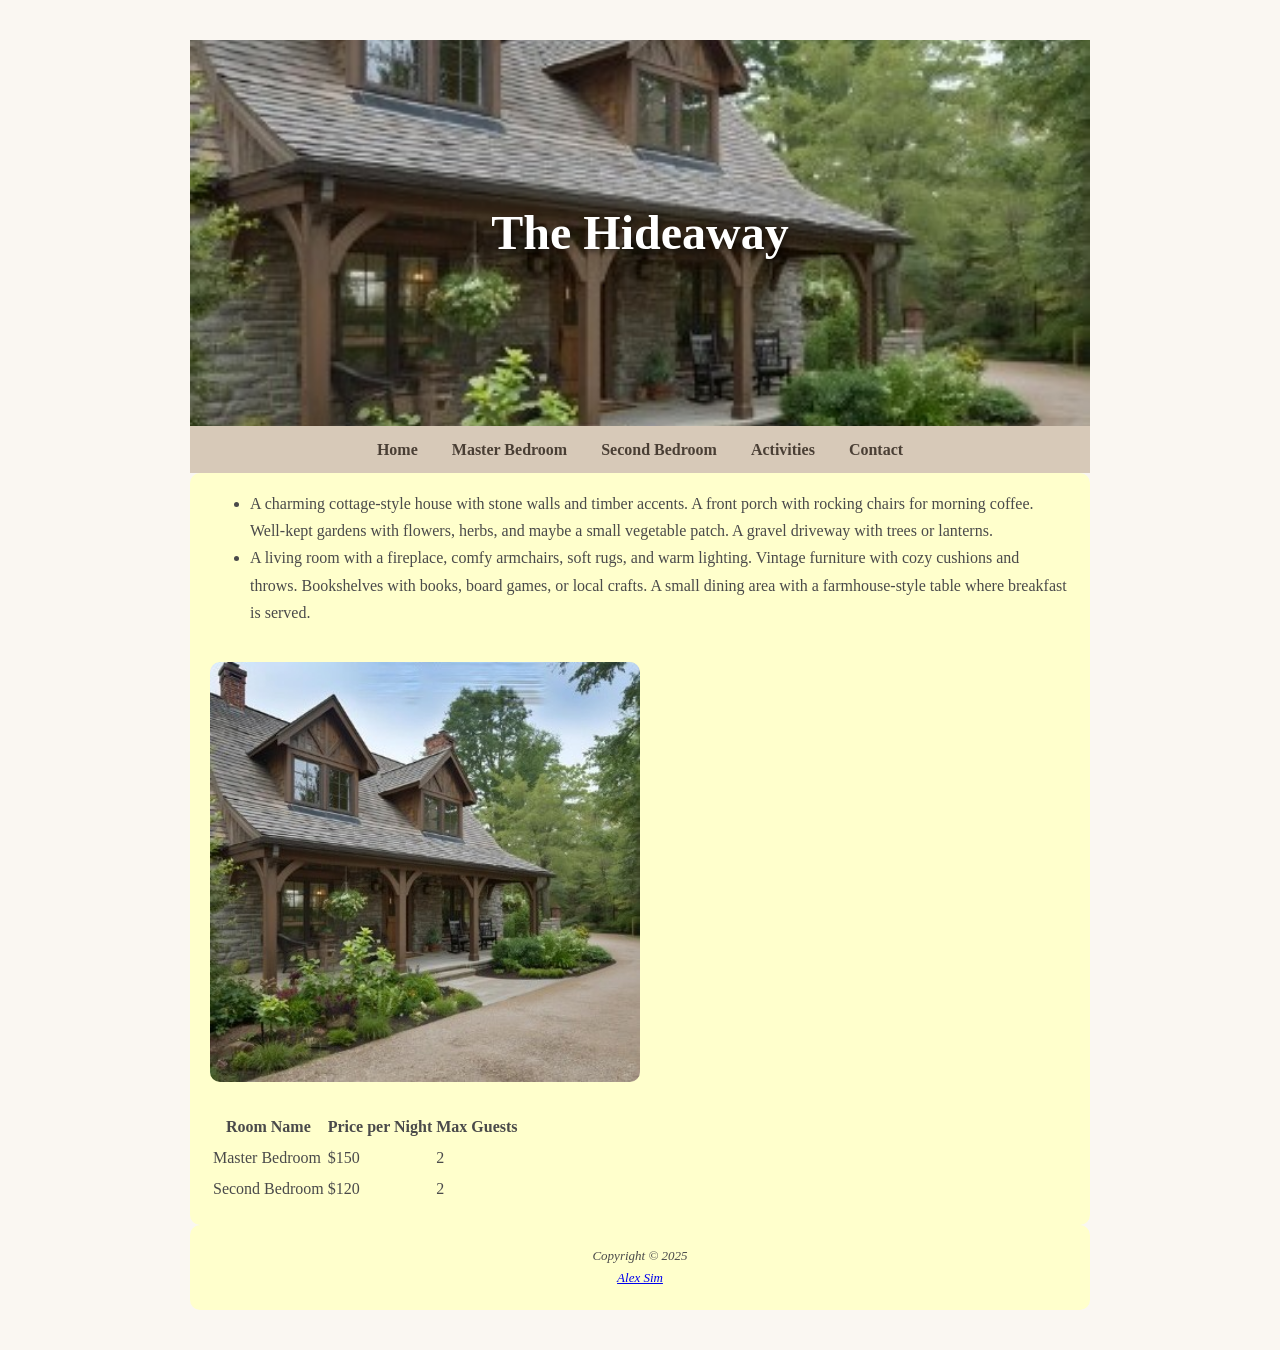
==== index.html @ 0d9e5581 "add final project files here" ====
<!DOCTYPE html>
<html lang="en">
<head>
    <meta charset="utf-8">
    <title>The Hideaway</title>

    <meta name="viewport" content="width=device-width, initial-scale=1.0">

    <link href="styles/styles.css" rel="stylesheet">
</head>

<body>
<div id="wrapper">
    
    <header>
        <h1>The Hideaway</h1>
    </header>

    <nav>
        <ul> 
            <li><a href="index.html">Home</a></li>
            <li><a href="rooms/master-bedroom.html">Master Bedroom</a></li>
            <li><a href="rooms/second-bedroom.html">Second Bedroom</a></li>
            <li><a href="events/activities.html">Activities</a></li>
            <li><a href="contact.html">Contact</a></li>
        </ul>
    </nav>

    <main>
        <ul>
            <li>
                A charming cottage-style house with stone walls and timber accents. 
                A front porch with rocking chairs for morning coffee.
                Well-kept gardens with flowers, herbs, and maybe a small vegetable patch.
                A gravel driveway with trees or lanterns.
            </li>

            <li>
                A living room with a fireplace, comfy armchairs, soft rugs, and warm lighting.
                Vintage furniture with cozy cushions and throws.
                Bookshelves with books, board games, or local crafts.
                A small dining area with a farmhouse-style table where breakfast is served.
            </li>
        </ul>

        <img src="images/cottage.jpg" alt="Cottage exterior">
		<table>
  <tr>
    <th>Room Name</th>
    <th>Price per Night</th>
    <th>Max Guests</th>
  </tr>
  <tr>
    <td>Master Bedroom</td>
    <td>$150</td>
    <td>2</td>
  </tr>
  <tr>
    <td>Second Bedroom</td>
    <td>$120</td>
    <td>2</td>
  </tr>
</table>

    </main>

    <footer>
        Copyright &copy; 2025<br>
        <a href="mailto:a0586681@amarillocollege.com">Alex Sim</a>
    </footer>

</div>
</body>
</html>
---- styles/styles.css ----
/* ===== Global Reset & Base Styling ===== */
body {
    margin: 0;
    font-family: Georgia, serif;
    background-color: #faf7f2;
    color: #4a4a4a;
}

header, nav, main, footer {
    display: block;
}

/* ===== Header ===== */
header {
    background-image: url("../images/cottage.jpg");
    background-size: cover;
    background-position: center;
    padding: 120px 20px;
    text-align: center;
    color: white;
}

h1 {
    font-size: 3rem;
    text-shadow: 2px 2px 6px rgba(0,0,0,0.6);
}

/* ===== Layout Wrapper ===== */
#wrapper {
    width: 90%;
    max-width: 900px;
    margin: 40px auto;
    line-height: 1.7;
}

/* ===== Navigation ===== */
nav {
    background-color: #d7c9b8;
    padding: 10px 0;
    text-align: center;
}

nav ul {
    padding: 0;
    margin: 0;
    list-style: none;
}

nav li {
    display: inline-block;
    margin: 0 15px;
}

nav a {
    color: #4a3f35;
    text-decoration: none;
    font-weight: bold;
    transition: color 0.3s ease;
}

nav a:hover {
    color: red;
}

nav a:active {
    color: green;
}

/* ===== Main Content ===== */
main {
    background-color: #ffffcc;
    padding: 1px 20px 20px;
    min-height: 300px;
    border-radius: 10px;
}

main img {
    width: 50%;
    border-radius: 10px;
    margin: 20px 0;
}

/* ===== Event List ===== */
.event-list {
    list-style: none;
    padding: 0;
}

.event-list li {
    display: flex;
    align-items: center;
    gap: 15px;
    margin-bottom: 15px;
}

.event-list img {
    border-radius: 2px;
    width: 150px;
    height: auto;
}

/* ===== Footer ===== */
footer {
    background-color: #ffffcc;
    padding: 20px;
    text-align: center;
    font-size: small;
    font-style: italic;
    border-radius: 10px;
}



@media (max-width: 900px) {
    h1 {
        font-size: 2.5rem;
    }

    nav li {
        margin: 0 10px;
    }

    .event-list li {
        gap: 10px;
    }

    .event-list img {
        width: 120px;
    }
}


@media (max-width: 600px) {

    header {
        padding: 80px 15px;
    }

    h1 {
        font-size: 2rem;
    }

    /* Stack nav links vertically on mobile */
    nav ul {
        display: flex;
        flex-direction: column;
        gap: 10px;
    }

    nav li {
        display: block;
        margin: 5px 0;
    }

    /* Stack event image above text */
    .event-list li {
        flex-direction: column;
        text-align: center;
    }

    .event-list img {
        width: 100%;
        max-width: 300px;
    }

    #wrapper {
        width: 95%;
        margin: 20px auto;
    }
}
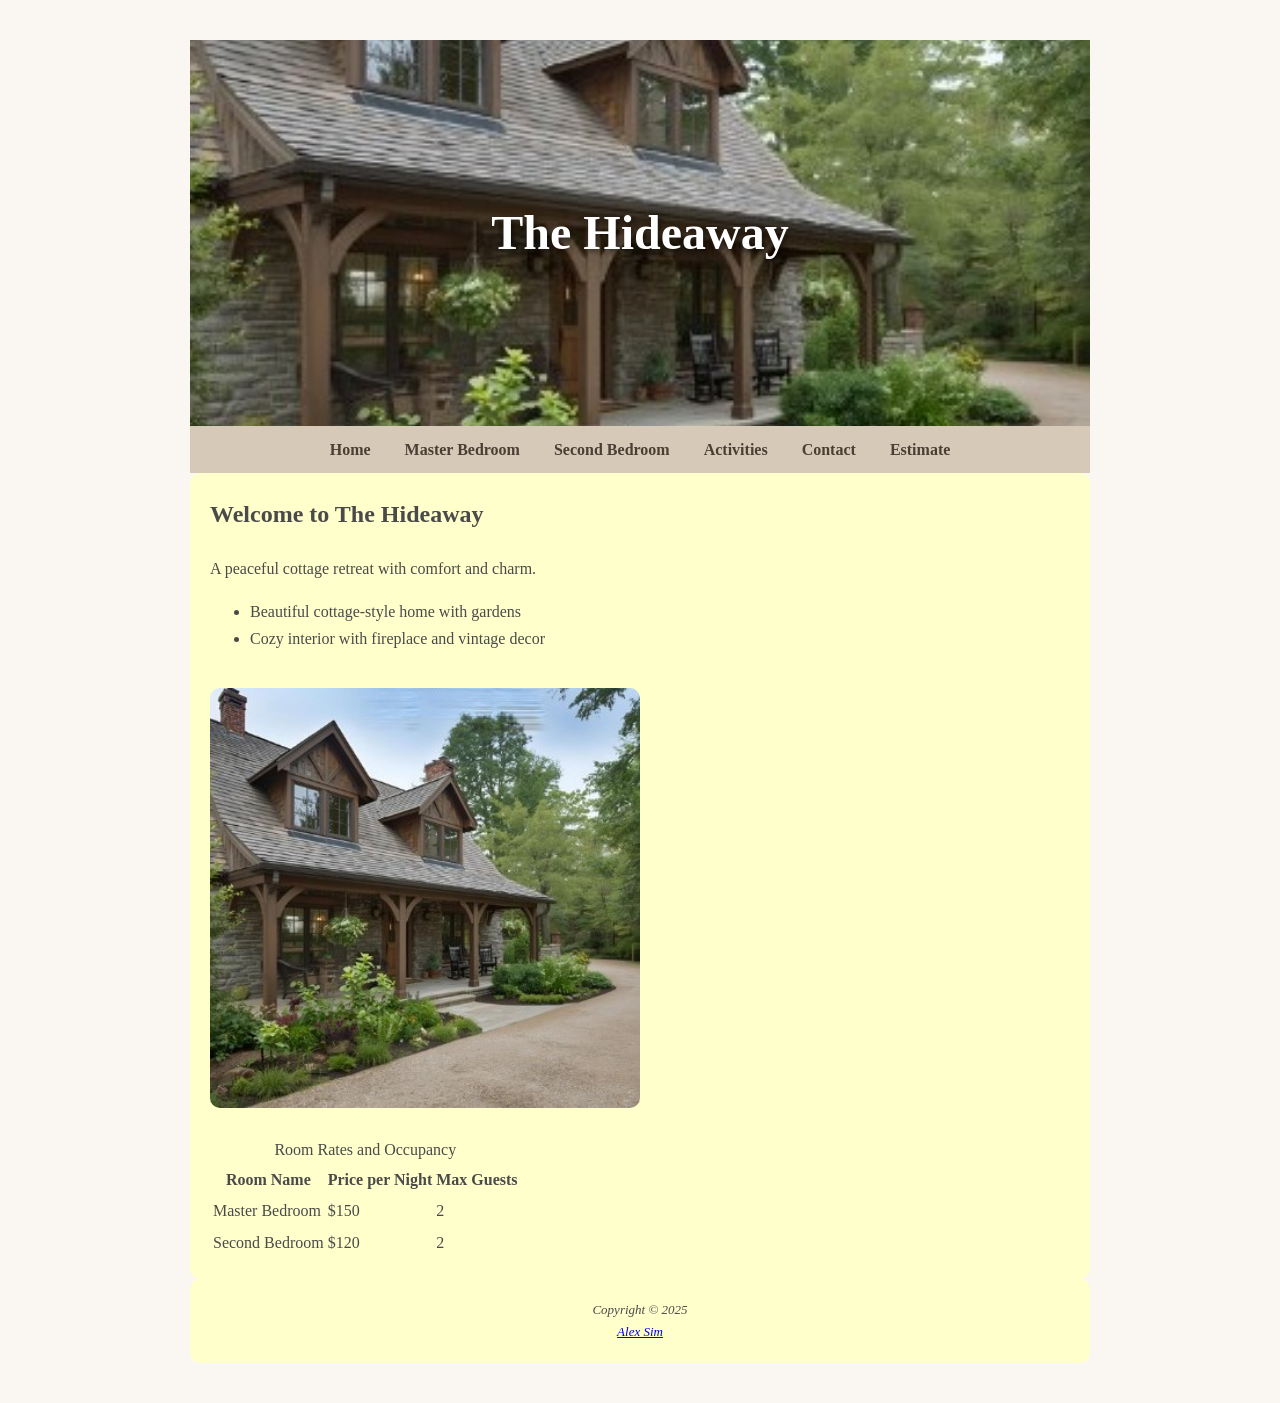
==== commit 20eefae3: "Add files via upload" ====
--- a/index.html
+++ b/index.html
@@ -3,76 +3,69 @@
 <head>
     <meta charset="utf-8">
     <title>The Hideaway</title>
-
     <meta name="viewport" content="width=device-width, initial-scale=1.0">
-
-    <link href="styles/styles.css" rel="stylesheet">
+    <link href="css/styles.css" rel="stylesheet">
 </head>
 
 <body>
 <div id="wrapper">
     
-    <header>
-        <h1>The Hideaway</h1>
-    </header>
+<header>
+    <h1>The Hideaway</h1>
+</header>
 
-    <nav>
-        <ul> 
-            <li><a href="index.html">Home</a></li>
-            <li><a href="rooms/master-bedroom.html">Master Bedroom</a></li>
-            <li><a href="rooms/second-bedroom.html">Second Bedroom</a></li>
-            <li><a href="events/activities.html">Activities</a></li>
-            <li><a href="contact.html">Contact</a></li>
-        </ul>
-    </nav>
+<nav>
+    <ul> 
+        <li><a href="index.html">Home</a></li>
+        <li><a href="rooms/master-bedroom.html">Master Bedroom</a></li>
+        <li><a href="rooms/second-bedroom.html">Second Bedroom</a></li>
+        <li><a href="events/activities.html">Activities</a></li>
+        <li><a href="contact.html">Contact</a></li>
+        <li><a href="estimate.html">Estimate</a></li>
+    </ul>
+</nav>
 
-    <main>
-        <ul>
-            <li>
-                A charming cottage-style house with stone walls and timber accents. 
-                A front porch with rocking chairs for morning coffee.
-                Well-kept gardens with flowers, herbs, and maybe a small vegetable patch.
-                A gravel driveway with trees or lanterns.
-            </li>
+<main>
+    <h2>Welcome to The Hideaway</h2>
 
-            <li>
-                A living room with a fireplace, comfy armchairs, soft rugs, and warm lighting.
-                Vintage furniture with cozy cushions and throws.
-                Bookshelves with books, board games, or local crafts.
-                A small dining area with a farmhouse-style table where breakfast is served.
-            </li>
-        </ul>
+    <p>A peaceful cottage retreat with comfort and charm.</p>
 
-        <img src="images/cottage.jpg" alt="Cottage exterior">
-		<table>
-  <tr>
-    <th>Room Name</th>
-    <th>Price per Night</th>
-    <th>Max Guests</th>
-  </tr>
-  <tr>
-    <td>Master Bedroom</td>
-    <td>$150</td>
-    <td>2</td>
-  </tr>
-  <tr>
-    <td>Second Bedroom</td>
-    <td>$120</td>
-    <td>2</td>
-  </tr>
-</table>
+    <ul>
+        <li>Beautiful cottage-style home with gardens</li>
+        <li>Cozy interior with fireplace and vintage decor</li>
+    </ul>
 
-    </main>
+    <img src="images/cottage.jpg" alt="Cottage exterior">
 
-    <footer>
-        Copyright &copy; 2025<br>
-        <a href="mailto:a0586681@amarillocollege.com">Alex Sim</a>
-    </footer>
+    <table>
+        <caption>Room Rates and Occupancy</caption>
+        <thead>
+            <tr>
+                <th>Room Name</th>
+                <th>Price per Night</th>
+                <th>Max Guests</th>
+            </tr>
+        </thead>
+        <tbody>
+            <tr>
+                <td>Master Bedroom</td>
+                <td>$150</td>
+                <td>2</td>
+            </tr>
+            <tr>
+                <td>Second Bedroom</td>
+                <td>$120</td>
+                <td>2</td>
+            </tr>
+        </tbody>
+    </table>
+</main>
+
+<footer>
+    Copyright &copy; 2025<br>
+    <a href="mailto:a0586681@amarillocollege.com">Alex Sim</a>
+</footer>
 
 </div>
 </body>
-</html>
-
-
-
-
+</html>
--- a/css/styles.css
+++ b/css/styles.css
@@ -0,0 +1,170 @@
+/* ===== Global Reset & Base Styling ===== */
+body {
+    margin: 0;
+    font-family: Georgia, serif;
+    background-color: #faf7f2;
+    color: #4a4a4a;
+}
+
+header, nav, main, footer {
+    display: block;
+}
+
+/* ===== Header ===== */
+header {
+    background-image: url("../images/cottage.jpg");
+    background-size: cover;
+    background-position: center;
+    padding: 120px 20px;
+    text-align: center;
+    color: white;
+}
+
+h1 {
+    font-size: 3rem;
+    text-shadow: 2px 2px 6px rgba(0,0,0,0.6);
+}
+
+/* ===== Layout Wrapper ===== */
+#wrapper {
+    width: 90%;
+    max-width: 900px;
+    margin: 40px auto;
+    line-height: 1.7;
+}
+
+/* ===== Navigation ===== */
+nav {
+    background-color: #d7c9b8;
+    padding: 10px 0;
+    text-align: center;
+}
+
+nav ul {
+    padding: 0;
+    margin: 0;
+    list-style: none;
+}
+
+nav li {
+    display: inline-block;
+    margin: 0 15px;
+}
+
+nav a {
+    color: #4a3f35;
+    text-decoration: none;
+    font-weight: bold;
+    transition: color 0.3s ease;
+}
+
+nav a:hover {
+    color: red;
+}
+
+nav a:active {
+    color: green;
+}
+
+/* ===== Main Content ===== */
+main {
+    background-color: #ffffcc;
+    padding: 1px 20px 20px;
+    min-height: 300px;
+    border-radius: 10px;
+}
+
+main img {
+    width: 50%;
+    border-radius: 10px;
+    margin: 20px 0;
+}
+
+/* ===== Event List ===== */
+.event-list {
+    list-style: none;
+    padding: 0;
+}
+
+.event-list li {
+    display: flex;
+    align-items: center;
+    gap: 15px;
+    margin-bottom: 15px;
+}
+
+.event-list img {
+    border-radius: 2px;
+    width: 150px;
+    height: auto;
+}
+
+/* ===== Footer ===== */
+footer {
+    background-color: #ffffcc;
+    padding: 20px;
+    text-align: center;
+    font-size: small;
+    font-style: italic;
+    border-radius: 10px;
+}
+
+
+
+@media (max-width: 900px) {
+    h1 {
+        font-size: 2.5rem;
+    }
+
+    nav li {
+        margin: 0 10px;
+    }
+
+    .event-list li {
+        gap: 10px;
+    }
+
+    .event-list img {
+        width: 120px;
+    }
+}
+
+
+@media (max-width: 600px) {
+
+    header {
+        padding: 80px 15px;
+    }
+
+    h1 {
+        font-size: 2rem;
+    }
+
+    /* Stack nav links vertically on mobile */
+    nav ul {
+        display: flex;
+        flex-direction: column;
+        gap: 10px;
+    }
+
+    nav li {
+        display: block;
+        margin: 5px 0;
+    }
+
+    /* Stack event image above text */
+    .event-list li {
+        flex-direction: column;
+        text-align: center;
+    }
+
+    .event-list img {
+        width: 100%;
+        max-width: 300px;
+    }
+
+    #wrapper {
+        width: 95%;
+        margin: 20px auto;
+    }
+}
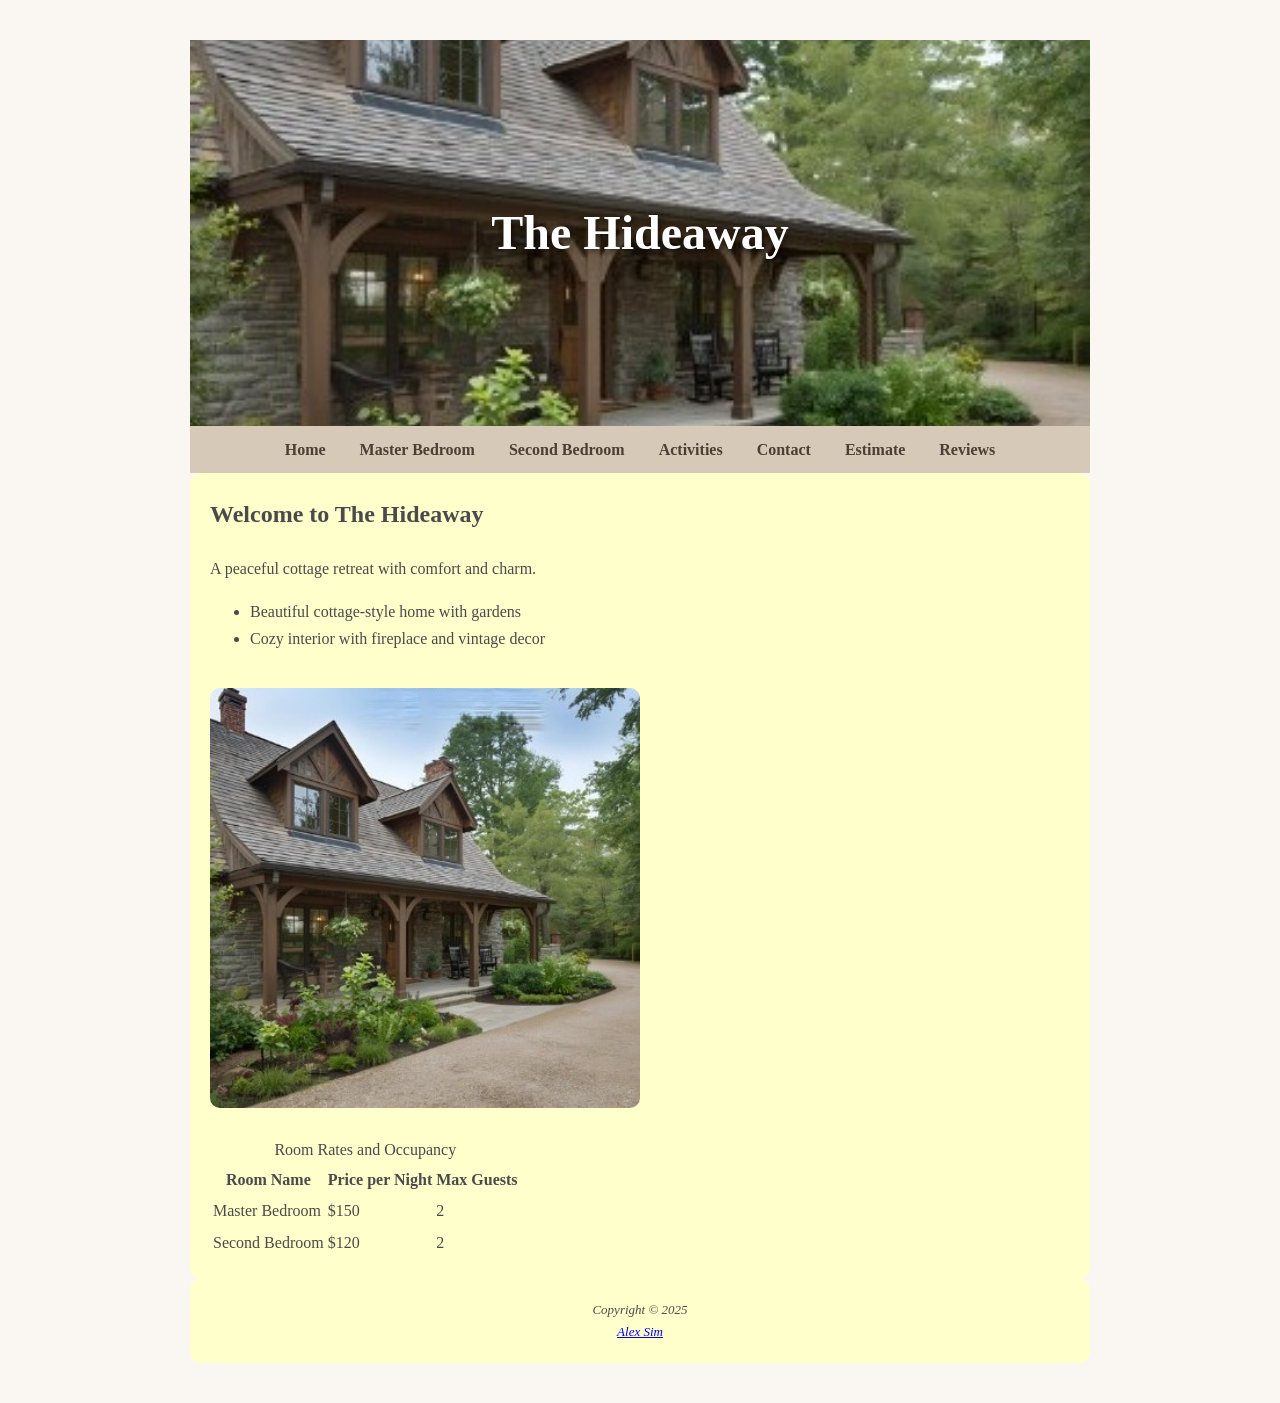
==== commit 2c4e0cae: "Add files via upload" ====
--- a/index.html
+++ b/index.html
@@ -22,6 +22,7 @@
         <li><a href="events/activities.html">Activities</a></li>
         <li><a href="contact.html">Contact</a></li>
         <li><a href="estimate.html">Estimate</a></li>
+		<li><a href="reviews.html">Reviews</a></li>
     </ul>
 </nav>
 
--- a/css/styles.css
+++ b/css/styles.css
@@ -167,4 +167,8 @@
         width: 95%;
         margin: 20px auto;
     }
+}
+#reviews img {
+    width: 20px;
+    height: 20px;
 }
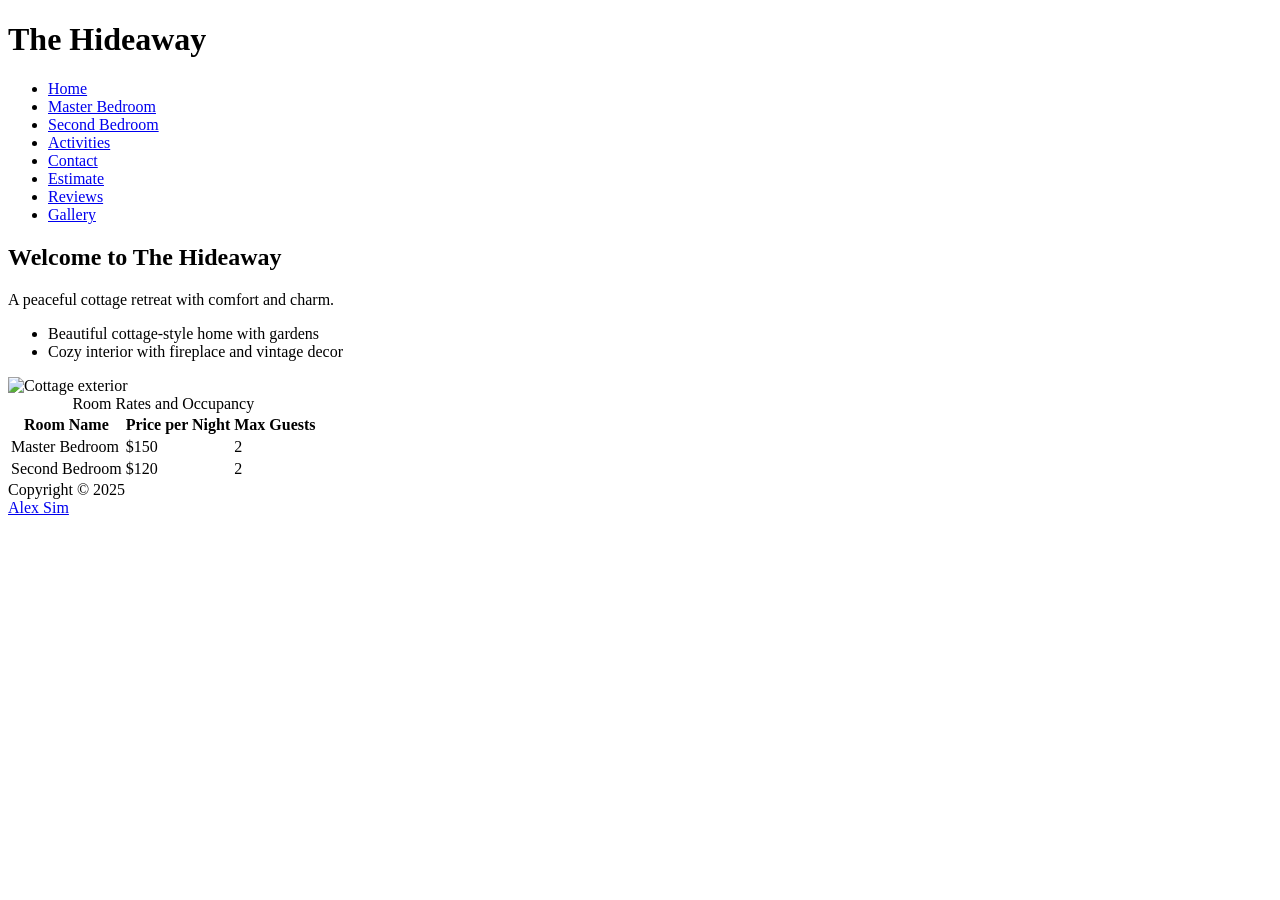
==== commit 7ae27ff5: "Add files via upload" ====
--- a/index.html
+++ b/index.html
@@ -23,6 +23,7 @@
         <li><a href="contact.html">Contact</a></li>
         <li><a href="estimate.html">Estimate</a></li>
 		<li><a href="reviews.html">Reviews</a></li>
+		<li><a href="gallery.html">Gallery</a></li>
     </ul>
 </nav>
 
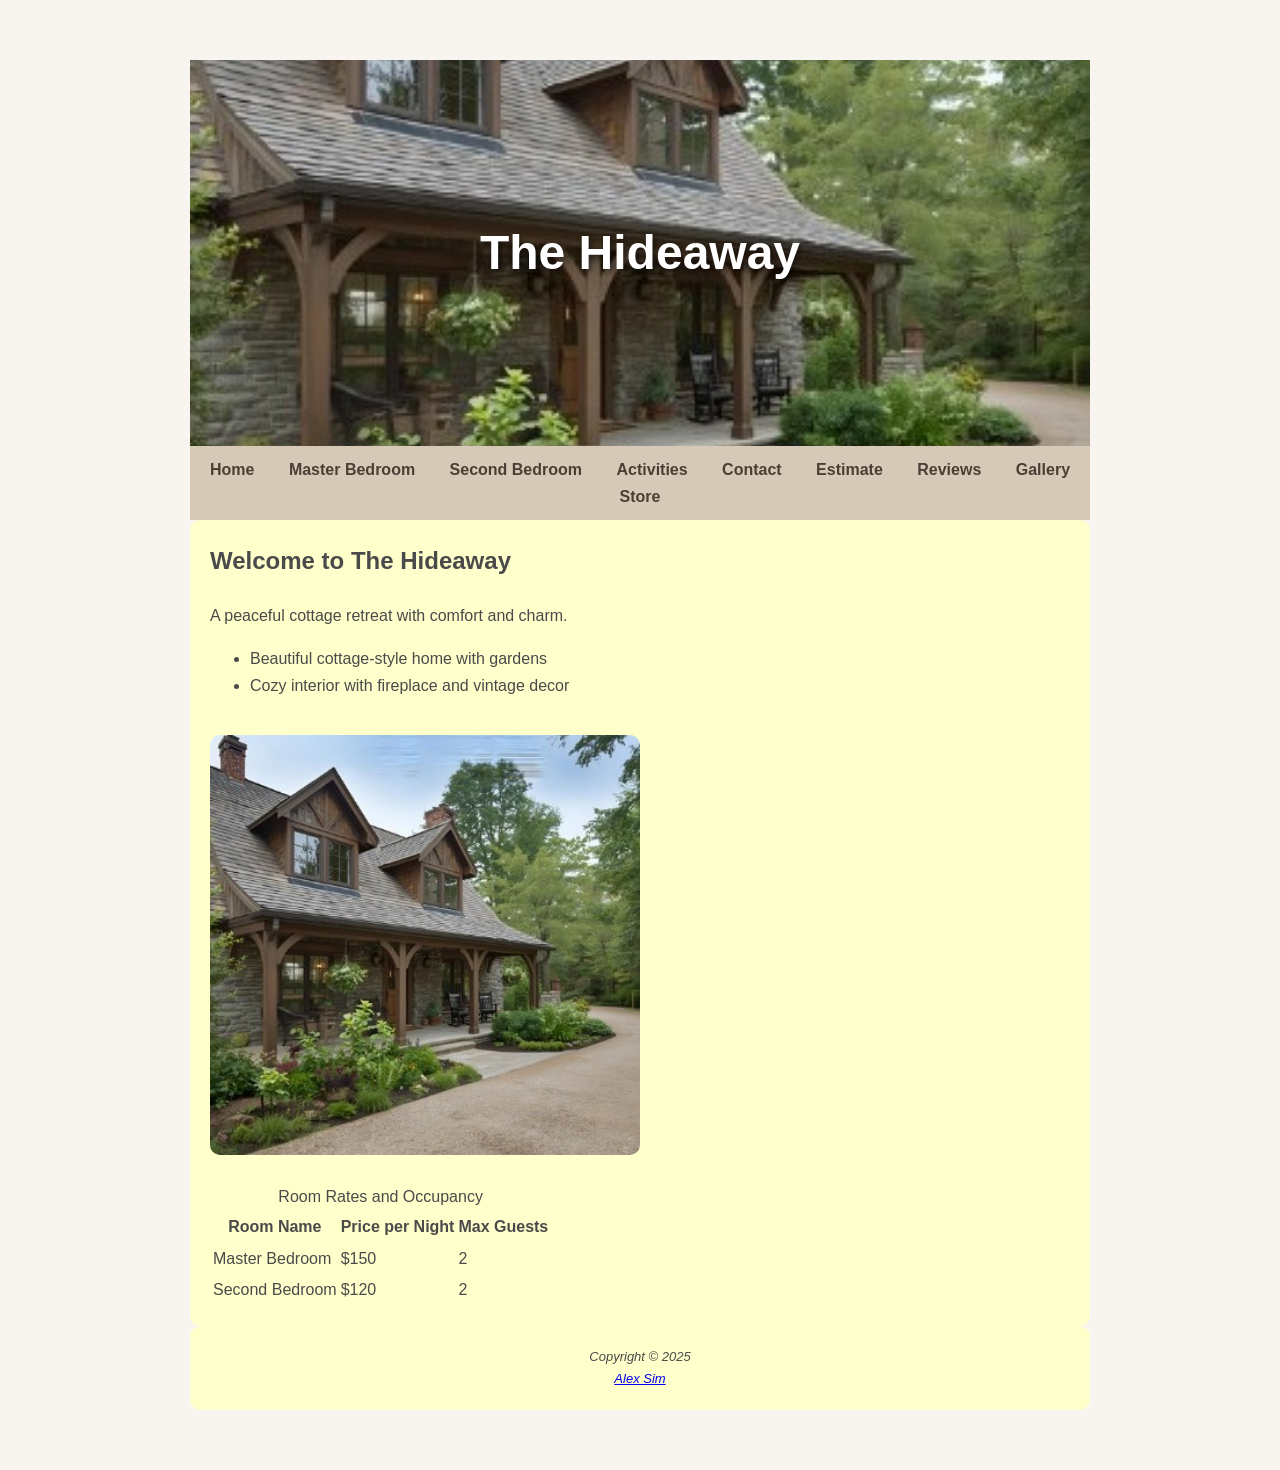
==== commit ff916e36: "Add files via upload" ====
--- a/index.html
+++ b/index.html
@@ -24,6 +24,7 @@
         <li><a href="estimate.html">Estimate</a></li>
 		<li><a href="reviews.html">Reviews</a></li>
 		<li><a href="gallery.html">Gallery</a></li>
+		<li><a href="store.html">Store</a></li>
     </ul>
 </nav>
 
--- a/css/styles.css
+++ b/css/styles.css
@@ -0,0 +1,246 @@
+/* ===== Global Reset & Base Styling ===== */
+body {
+    margin: 0;
+    font-family: Georgia, serif;
+    background-color: #faf7f2;
+    color: #4a4a4a;
+}
+
+header, nav, main, footer {
+    display: block;
+}
+
+/* ===== Header ===== */
+header {
+    background-image: url("../images/cottage.jpg");
+    background-size: cover;
+    background-position: center;
+    padding: 120px 20px;
+    text-align: center;
+    color: white;
+}
+
+h1 {
+    font-size: 3rem;
+    text-shadow: 2px 2px 6px rgba(0,0,0,0.6);
+}
+
+/* ===== Layout Wrapper ===== */
+#wrapper {
+    width: 90%;
+    max-width: 900px;
+    margin: 40px auto;
+    line-height: 1.7;
+}
+
+/* ===== Navigation ===== */
+nav {
+    background-color: #d7c9b8;
+    padding: 10px 0;
+    text-align: center;
+}
+
+nav ul {
+    padding: 0;
+    margin: 0;
+    list-style: none;
+}
+
+nav li {
+    display: inline-block;
+    margin: 0 15px;
+}
+
+nav a {
+    color: #4a3f35;
+    text-decoration: none;
+    font-weight: bold;
+    transition: color 0.3s ease;
+}
+
+nav a:hover {
+    color: red;
+}
+
+nav a:active {
+    color: green;
+}
+
+/* ===== Main Content ===== */
+main {
+    background-color: #ffffcc;
+    padding: 1px 20px 20px;
+    min-height: 300px;
+    border-radius: 10px;
+}
+
+main img {
+    width: 50%;
+    border-radius: 10px;
+    margin: 20px 0;
+}
+
+/* ===== Event List ===== */
+.event-list {
+    list-style: none;
+    padding: 0;
+}
+
+.event-list li {
+    display: flex;
+    align-items: center;
+    gap: 15px;
+    margin-bottom: 15px;
+}
+
+.event-list img {
+    border-radius: 2px;
+    width: 150px;
+    height: auto;
+}
+
+/* ===== Footer ===== */
+footer {
+    background-color: #ffffcc;
+    padding: 20px;
+    text-align: center;
+    font-size: small;
+    font-style: italic;
+    border-radius: 10px;
+}
+
+
+
+@media (max-width: 900px) {
+    h1 {
+        font-size: 2.5rem;
+    }
+
+    nav li {
+        margin: 0 10px;
+    }
+
+    .event-list li {
+        gap: 10px;
+    }
+
+    .event-list img {
+        width: 120px;
+    }
+}
+
+
+@media (max-width: 600px) {
+  .gallery img {
+    width: 100%;
+    height: auto;
+  }
+
+  .gallery-item {
+    max-width: 100%;
+  }
+    header {
+        padding: 80px 15px;
+    }
+
+    h1 {
+        font-size: 2rem;
+    }
+
+    /* Stack nav links vertically on mobile */
+    nav ul {
+        display: flex;
+        flex-direction: column;
+        gap: 10px;
+    }
+
+    nav li {
+        display: block;
+        margin: 5px 0;
+    }
+
+    /* Stack event image above text */
+    .event-list li {
+        flex-direction: column;
+        text-align: center;
+    }
+
+    .event-list img {
+        width: 100%;
+        max-width: 300px;
+    }
+
+    #wrapper {
+        width: 95%;
+        margin: 20px auto;
+    }
+}
+#reviews img {
+    width: 20px;
+    height: 20px;
+}
+/* ===== Gallery ===== */
+.gallery {
+display: flex;
+flex-wrap: wrap;
+gap: 20px;
+justify-content: center;
+}
+
+.gallery-item {
+text-align: center;
+max-width: 800px;
+}
+
+.gallery img {
+width: 800px;
+height: 600px;
+object-fit: cover;
+border-radius: 10px;
+transition: transform 0.3s ease;
+}
+
+.gallery img:hover {
+transform: scale(1.03);
+}
+
+.caption {
+margin-top: 8px;
+font-size: 16px;
+color: #444;
+}
+
+body {
+    font-family: Arial;
+    background-color: #f8f5f0;
+    padding: 20px;
+}
+
+#products {
+    display: flex;
+    gap: 20px;
+}
+
+.product {
+    border: 1px solid #ccc;
+    padding: 10px;
+    width: 180px;
+    text-align: center;
+    background: white;
+}
+
+.product img {
+    width: 100%;
+}
+
+button {
+    background-color: #6b8e23;
+    color: white;
+    border: none;
+    padding: 8px;
+    cursor: pointer;
+}
+
+button:hover {
+    background-color: #556b2f;
+}
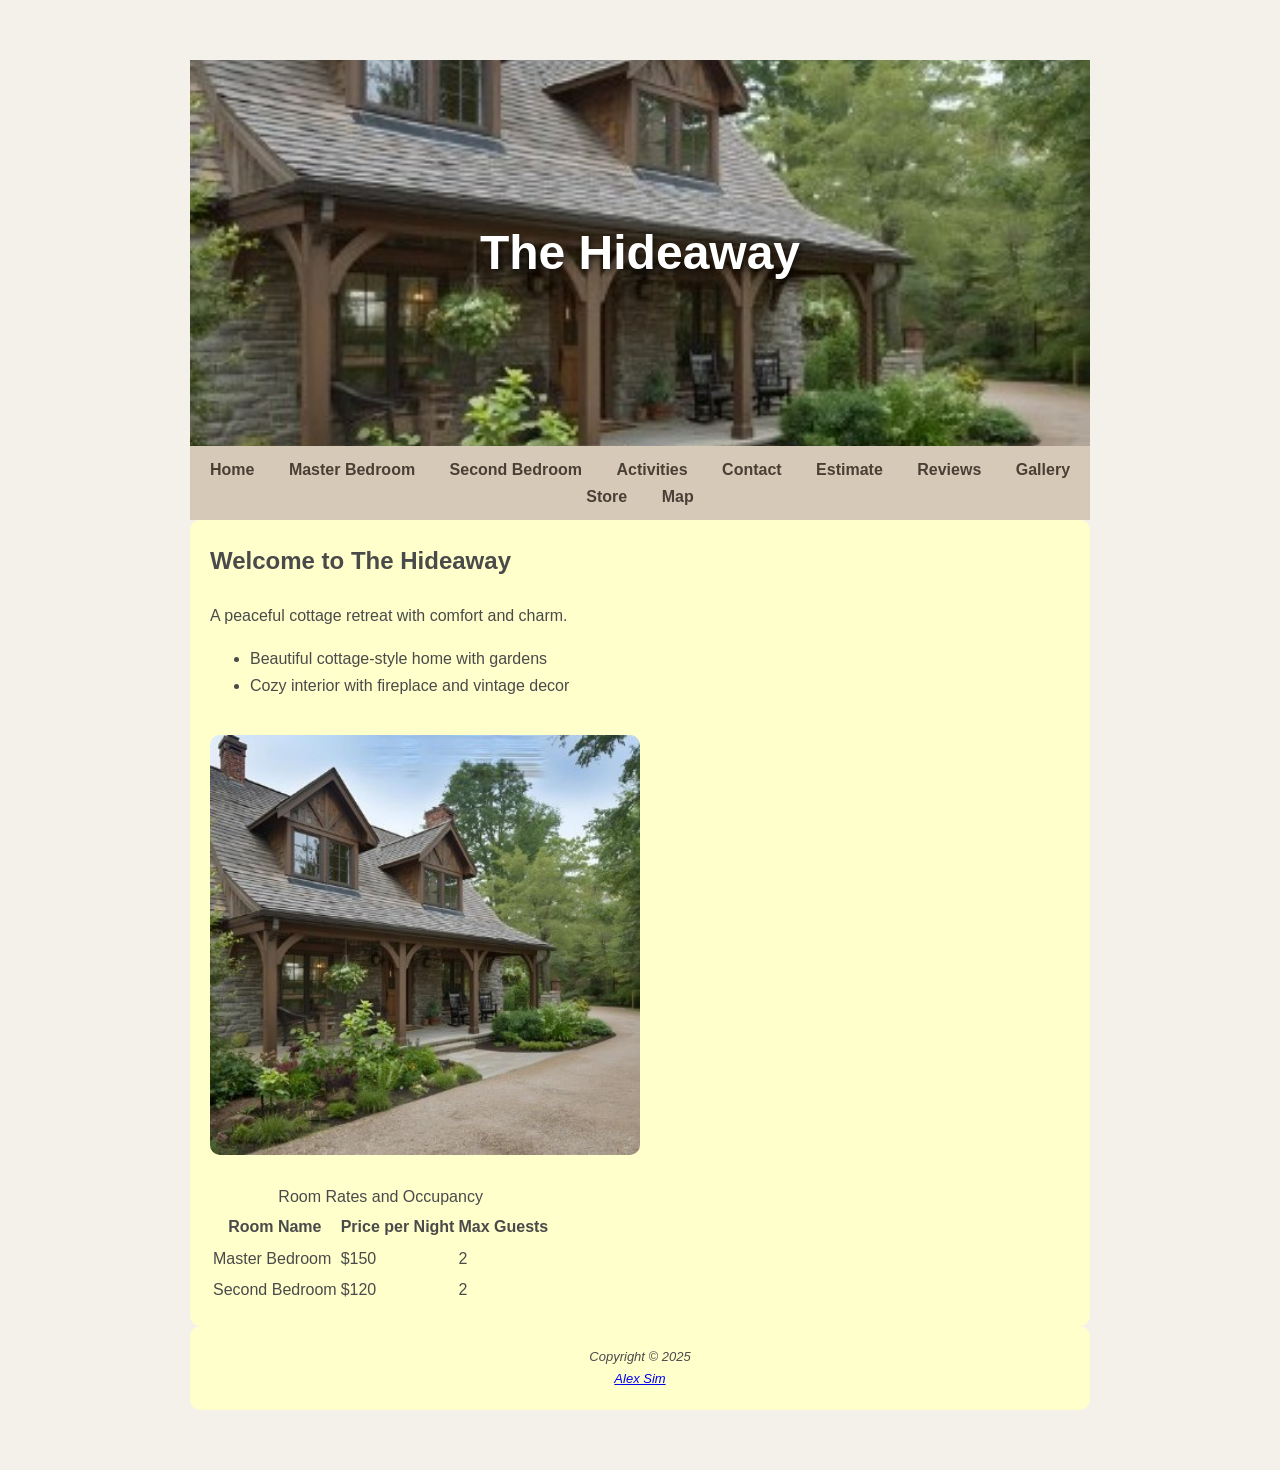
==== commit d43c6181: "Add files via upload" ====
--- a/index.html
+++ b/index.html
@@ -14,19 +14,20 @@
     <h1>The Hideaway</h1>
 </header>
 
-<nav>
-    <ul> 
-        <li><a href="index.html">Home</a></li>
-        <li><a href="rooms/master-bedroom.html">Master Bedroom</a></li>
-        <li><a href="rooms/second-bedroom.html">Second Bedroom</a></li>
-        <li><a href="events/activities.html">Activities</a></li>
-        <li><a href="contact.html">Contact</a></li>
-        <li><a href="estimate.html">Estimate</a></li>
-		<li><a href="reviews.html">Reviews</a></li>
-		<li><a href="gallery.html">Gallery</a></li>
-		<li><a href="store.html">Store</a></li>
-    </ul>
-</nav>
+    <nav>
+        <ul>
+            <li><a href="index.html">Home</a></li>
+            <li><a href="rooms/master-bedroom.html">Master Bedroom</a></li>
+            <li><a href="rooms/second-bedroom.html">Second Bedroom</a></li>
+            <li><a href="events/activities.html">Activities</a></li>
+            <li><a href="contact.html">Contact</a></li>
+            <li><a href="estimate.html">Estimate</a></li>
+            <li><a href="reviews.html">Reviews</a></li>
+            <li><a href="gallery.html">Gallery</a></li>
+            <li><a href="store.html">Store</a></li>
+            <li><a href="map.html">Map</a></li>
+        </ul>
+    </nav>
 
 <main>
     <h2>Welcome to The Hideaway</h2>
--- a/css/styles.css
+++ b/css/styles.css
@@ -244,3 +244,101 @@
 button:hover {
     background-color: #556b2f;
 }
+
+/* Bigger quantity input */
+input[type="number"] {
+    width: 60px;
+    height: 40px;
+    font-size: 18px;
+    text-align: center;
+}
+
+/* ===== PAGE CONTAINER ===== */
+.container {
+    max-width: 1100px;
+    margin: auto;
+    padding: 20px;
+}
+
+/* ===== CART ITEMS ===== */
+.cart-item {
+    display: flex;
+    justify-content: space-between;
+    align-items: center;
+    background: white;
+    padding: 15px;
+    margin-bottom: 15px;
+    border-radius: 8px;
+    box-shadow: 0 2px 6px rgba(0,0,0,0.1);
+}
+
+/* LEFT SIDE */
+.item-info h3 {
+    margin: 0;
+}
+
+.item-info p {
+    margin: 5px 0;
+}
+
+/* RIGHT SIDE */
+.item-controls {
+    display: flex;
+    align-items: center;
+    gap: 10px;
+}
+
+/* BUTTONS */
+button {
+    padding: 6px 10px;
+    font-size: 16px;
+    cursor: pointer;
+}
+
+/* REMOVE BUTTON */
+.remove-btn {
+    background-color: #6b8e23;
+    color: white;
+    border: none;
+}
+
+/* QUANTITY INPUT */
+input[type="number"] {
+    width: 60px;
+    height: 35px;
+    text-align: center;
+    font-size: 16px;
+}
+
+/* TOTAL */
+.total {
+    text-align: right;
+    margin-top: 20px;
+}
+
+/* FORM GRID */
+.form-grid {
+    display: flex;
+    gap: 50px;
+    justify-content: space-between;
+}
+
+/* FORM INPUTS */
+form input {
+    display: block;
+    margin-bottom: 10px;
+    padding: 5px;
+    width: 100%;
+}
+
+/* SUCCESS MESSAGE */
+.success-msg {
+    display: none;
+    color: green;
+    font-weight: bold;
+}
+
+/* BACKGROUND */
+body {
+    background-color: #f4f1ea;
+}
